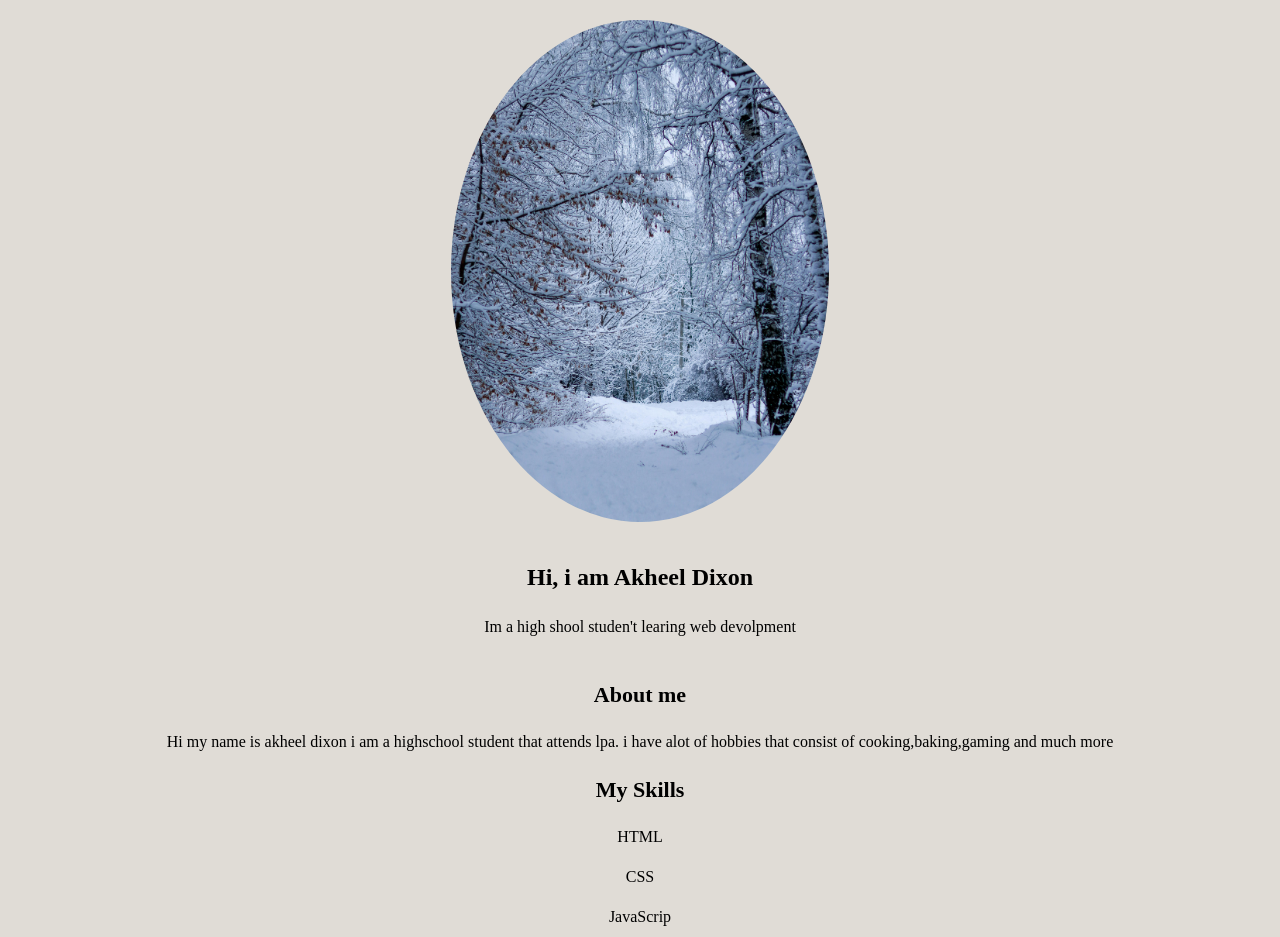
==== index.html @ cb34838e "Added Css" ====
<!DOCTYPE html> <!--This tells the browser what kind of file we're writing-->
<html>
 
 <head>
    <meta charset="UTF-8">
    <meta name="viewport" content="=width=device-width, initial-scale=1.0">
    <title> Akheel's Portfolio</title>
    <link href="style.css" rel="stylesheet">
 </head>

  <body>

 <section id="home" class="hero"> 
   <img src="snowy.jpg" alt="My Profile Picture" width=" 30%"/>
   <h2>Hi, i am <span class="accent">Akheel Dixon</span></h2>
      <p>Im a high shool studen't learing web devolpment</p>

 </section>

<section id="about" class="section">
   <H2> About me </H2>
   <p> Hi my name is akheel dixon i am a highschool student that attends lpa. i have alot of hobbies that consist of cooking,baking,gaming and much more</p>
</section>


<section id="skills" class="section">
   <h2> My Skills </h2>
   <div class=""grid>
      <div>HTML</div>
      <div>CSS</div>
      <div>JavaScrip</div>
   </div>
</section>


</body>


</html>
---- style.css ----
*{
    margin: 0;
    padding: 0;
    box-sizing: border-box;
}

body{
    background-color: rgb(224, 220, 214);
    text-align:center;
    line-height: 2.5;
}


.hero{
    padding: 20px 10px;
}

.hero img{
    border-radius: 50%;
    margin-bottom: 10px;

}


.section h2{
   font-size: 22px;
}

.hero h2{
    font: 100px;
}


.grid{
    display: grid;
    gap: 15px;
}

.grip div{
    padding: 20px;
    border-radius: 40px;
    background-color: blueviolet;
}
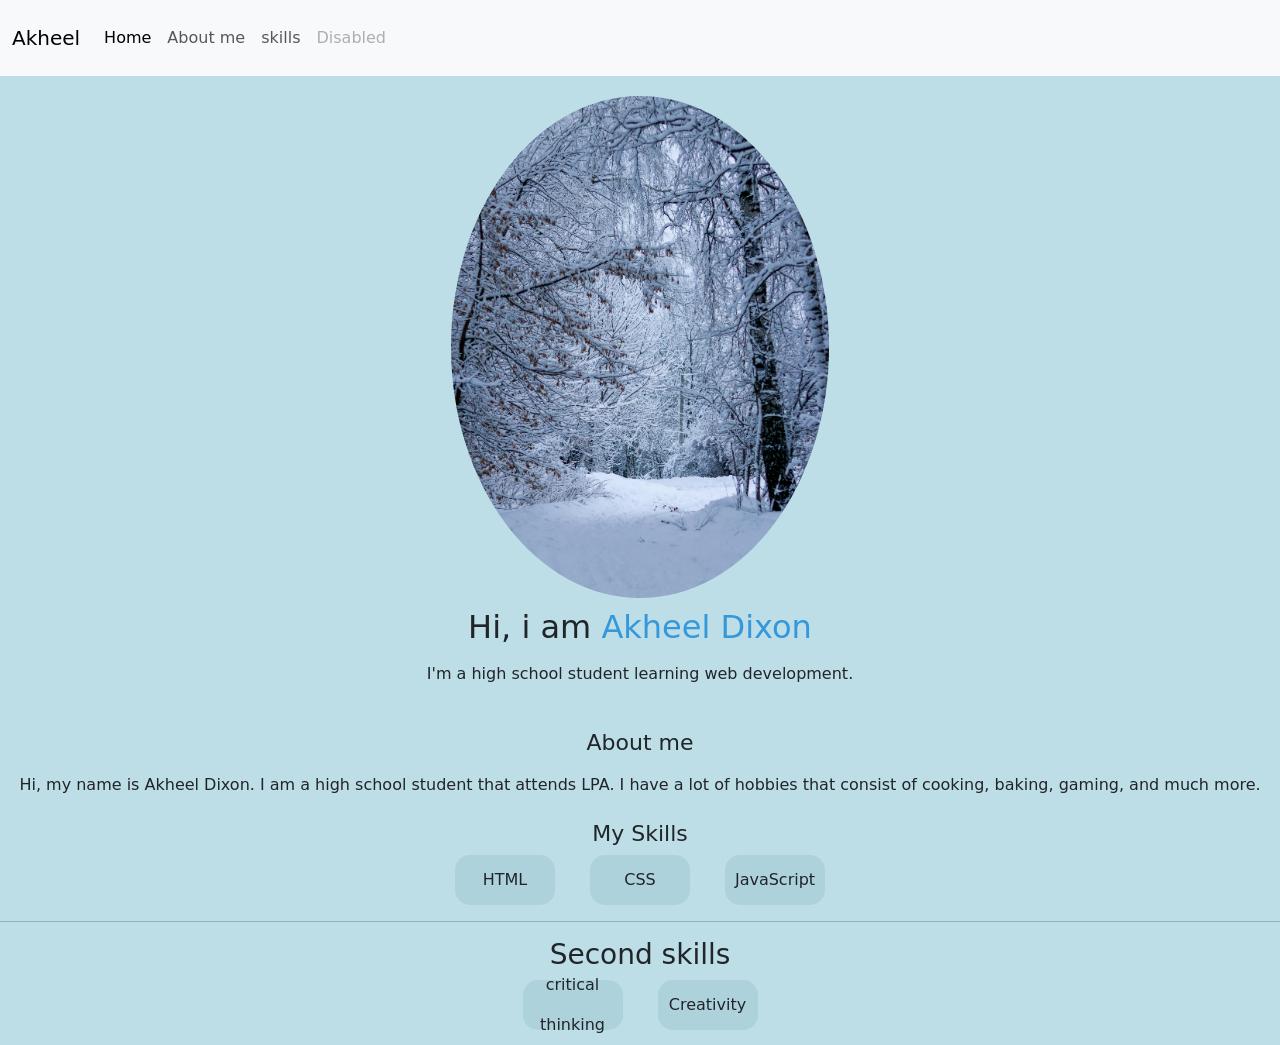
==== commit 29a864b9: "Advanced html css and boostrap" ====
--- a/index.html
+++ b/index.html
@@ -3,37 +3,157 @@
  
  <head>
     <meta charset="UTF-8">
-    <meta name="viewport" content="=width=device-width, initial-scale=1.0">
+    <meta name="viewport" content="width=device-width, initial-scale=1.0">
     <title> Akheel's Portfolio</title>
+    <link href="https://cdn.jsdelivr.net/npm/bootstrap@5.3.7/dist/css/bootstrap.min.css" rel="stylesheet" integrity="sha384-LN+7fdVzj6u52u30Kp6M/trliBMCMKTyK833zpbD+pXdCLuTusPj697FH4R/5mcr" crossorigin="anonymous">
     <link href="style.css" rel="stylesheet">
  </head>
+
+
+<nav class="navbar navbar-expand-lg bg-body-tertiary">
+  <div class="container-fluid">
+    <a class="navbar-brand" href="#">Akheel</a>
+    <button class="navbar-toggler" type="button" data-bs-toggle="collapse" data-bs-target="#navbarNavAltMarkup" aria-controls="navbarNavAltMarkup" aria-expanded="false" aria-label="Toggle navigation">
+      <span class="navbar-toggler-icon"></span>
+    </button>
+    <div class="collapse navbar-collapse" id="navbarNavAltMarkup">
+      <div class="navbar-nav">
+        <a class="nav-link active" aria-current="page" href="index.html">Home</a>
+        <a class="nav-link" href="#about">About me</a>
+        <a class="nav-link" href="#skills">skills</a>
+        <a class="nav-link disabled" aria-disabled="true">Disabled</a>
+      </div>
+    </div>
+  </div>
+</nav>
+
 
   <body>
 
  <section id="home" class="hero"> 
-   <img src="snowy.jpg" alt="My Profile Picture" width=" 30%"/>
+   <img src="snowy.jpg" alt="My Profile Picture" width="30%"/>
    <h2>Hi, i am <span class="accent">Akheel Dixon</span></h2>
-      <p>Im a high shool studen't learing web devolpment</p>
+      <p>I'm a high school student learning web development.</p>
 
  </section>
 
 <section id="about" class="section">
-   <H2> About me </H2>
-   <p> Hi my name is akheel dixon i am a highschool student that attends lpa. i have alot of hobbies that consist of cooking,baking,gaming and much more</p>
+   <h2> About me </h2>
+   <p> Hi, my name is Akheel Dixon. I am a high school student that attends LPA. I have a lot of hobbies that consist of cooking, baking, gaming, and much more.</p>
 </section>
 
 
 <section id="skills" class="section">
    <h2> My Skills </h2>
-   <div class=""grid>
+   <div class="grid">
       <div>HTML</div>
       <div>CSS</div>
-      <div>JavaScrip</div>
+      <div>JavaScript</div>
    </div>
 </section>
 
 
-</body>
+<hr/>
+<section id="second skills" class="Part 2 of skills">
+<h3> Second skills </h3>
+<div class="2nd grid">
+<div>critical thinking</div>
+<div>Creativity</div>
+</div>
+</section>
 
 
+
+
+
+<script src="https://cdn.jsdelivr.net/npm/bootstrap@5.3.7/dist/js/bootstrap.bundle.min.js" integrity="sha384-ndDqU0Gzau9qJ1lfW4pNLlhNTkCfHzAVBReH9diLvGRem5+R9g2FzA8ZGN954O5Q" crossorigin="anonymous"></script>
+  
+
+
+
+
+
+
+
+
+
+
+
+
+
+
+
+
+
+
+
+
+
+
+
+
+
+
+
+
+
+
+
+
+
+
+
+
+
+
+
+
+
+
+
+
+
+
+
+
+
+
+
+
+
+
+
+
+
+
+
+
+
+
+
+
+
+
+
+
+
+
+
+
+
+
+
+
+
+
+
+
+
+
+
+
+
+
+
+</body>
 </html>
--- a/style.css
+++ b/style.css
@@ -5,7 +5,7 @@
 }
 
 body{
-    background-color: rgb(224, 220, 214);
+    background-color: rgba(160, 208, 220, 0.686);
     text-align:center;
     line-height: 2.5;
 }
@@ -31,13 +31,37 @@
 }
 
 
-.grid{
-    display: grid;
-    gap: 15px;
+.grid {
+  display: flex;
+  gap: 35px;
+  justify-content: center;
 }
 
-.grip div{
-    padding: 20px;
-    border-radius: 40px;
-    background-color: blueviolet;
+.grid div {
+  padding: 10px;
+  border-radius: 15px;
+  background-color: rgba(160, 200, 209, 0.52);
+  width: 100px; 
+  height: 50px;
+  display: flex;             
+  align-items: center;       
+  justify-content: center;    
+  text-align: center;        
+}
+
+
+
+
+
+
+
+@media (max-width: 768px) {
+  body {
+    background-color: rgb(79, 76, 76);
+  }
+}
+
+
+.accent {
+  color: #3498db; /* Change this to any color you like */
 }
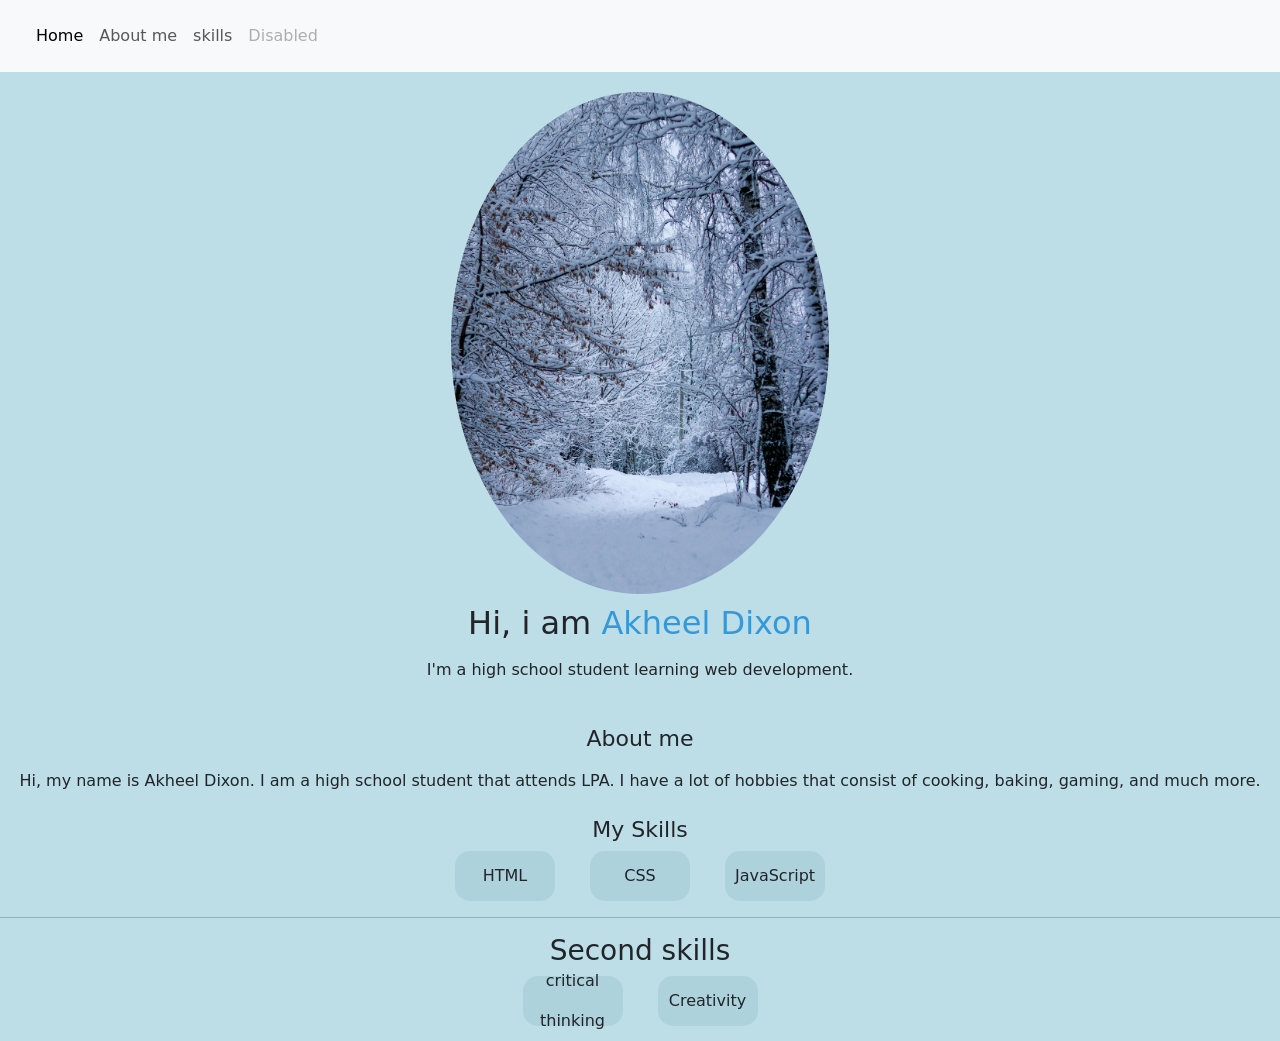
==== commit 7570c1d9: "dihh" ====
--- a/index.html
+++ b/index.html
@@ -12,7 +12,9 @@
 
 <nav class="navbar navbar-expand-lg bg-body-tertiary">
   <div class="container-fluid">
-    <a class="navbar-brand" href="#">Akheel</a>
+    <a class="navbar-brand" href="#">
+      <p id="greeting"></p>
+    </a>
     <button class="navbar-toggler" type="button" data-bs-toggle="collapse" data-bs-target="#navbarNavAltMarkup" aria-controls="navbarNavAltMarkup" aria-expanded="false" aria-label="Toggle navigation">
       <span class="navbar-toggler-icon"></span>
     </button>
@@ -68,80 +70,7 @@
 
 <script src="https://cdn.jsdelivr.net/npm/bootstrap@5.3.7/dist/js/bootstrap.bundle.min.js" integrity="sha384-ndDqU0Gzau9qJ1lfW4pNLlhNTkCfHzAVBReH9diLvGRem5+R9g2FzA8ZGN954O5Q" crossorigin="anonymous"></script>
   
-
-
-
-
-
-
-
-
-
-
-
-
-
-
-
-
-
-
-
-
-
-
-
-
-
-
-
-
-
-
-
-
-
-
-
-
-
-
-
-
-
-
-
-
-
-
-
-
-
-
-
-
-
-
-
-
-
-
-
-
-
-
-
-
-
-
-
-
-
-
-
-
-
-
+<script src="scriptjs"></script>
 
 
 
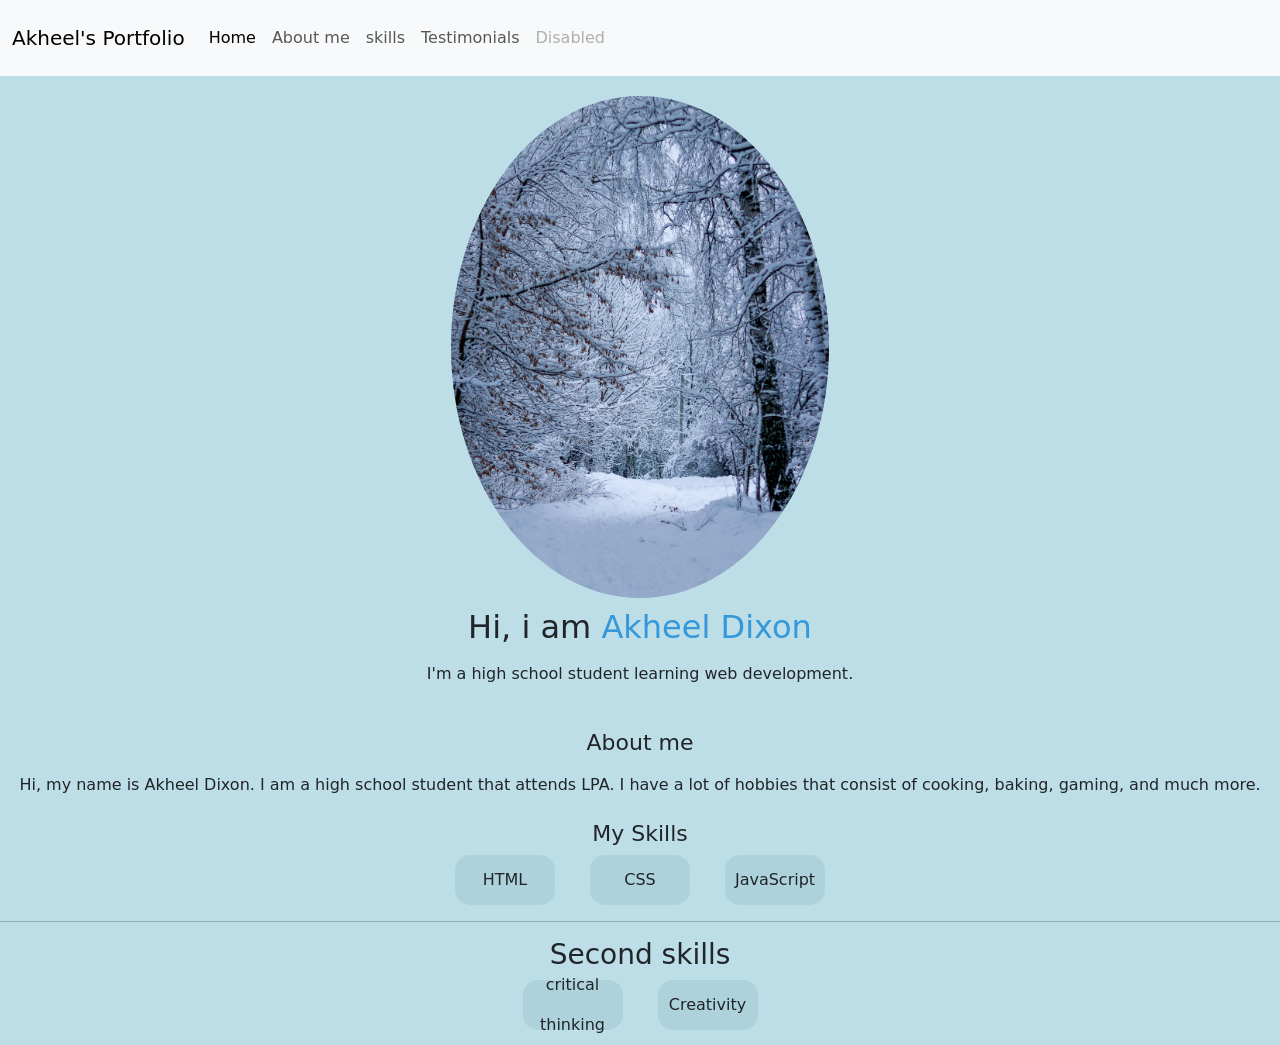
==== commit f52abaf6: "yo we added terminals" ====
--- a/index.html
+++ b/index.html
@@ -6,6 +6,7 @@
     <meta name="viewport" content="width=device-width, initial-scale=1.0">
     <title> Akheel's Portfolio</title>
     <link href="https://cdn.jsdelivr.net/npm/bootstrap@5.3.7/dist/css/bootstrap.min.css" rel="stylesheet" integrity="sha384-LN+7fdVzj6u52u30Kp6M/trliBMCMKTyK833zpbD+pXdCLuTusPj697FH4R/5mcr" crossorigin="anonymous">
+    <link href="https://cdnjs.cloudflare.com/ajax/libs/font-awesome/6.0.0-beta3/css/all.min.css" rel="stylesheet">
     <link href="style.css" rel="stylesheet">
  </head>
 
@@ -13,7 +14,7 @@
 <nav class="navbar navbar-expand-lg bg-body-tertiary">
   <div class="container-fluid">
     <a class="navbar-brand" href="#">
-      <p id="greeting"></p>
+      Akheel's Portfolio
     </a>
     <button class="navbar-toggler" type="button" data-bs-toggle="collapse" data-bs-target="#navbarNavAltMarkup" aria-controls="navbarNavAltMarkup" aria-expanded="false" aria-label="Toggle navigation">
       <span class="navbar-toggler-icon"></span>
@@ -21,8 +22,9 @@
     <div class="collapse navbar-collapse" id="navbarNavAltMarkup">
       <div class="navbar-nav">
         <a class="nav-link active" aria-current="page" href="index.html">Home</a>
-        <a class="nav-link" href="#about">About me</a>
-        <a class="nav-link" href="#skills">skills</a>
+        <a class="nav-link" href="index.html#about">About me</a>
+        <a class="nav-link" href="index.html#skills">skills</a>
+        <a class="nav-link" href="testimonials.html">Testimonials</a>
         <a class="nav-link disabled" aria-disabled="true">Disabled</a>
       </div>
     </div>
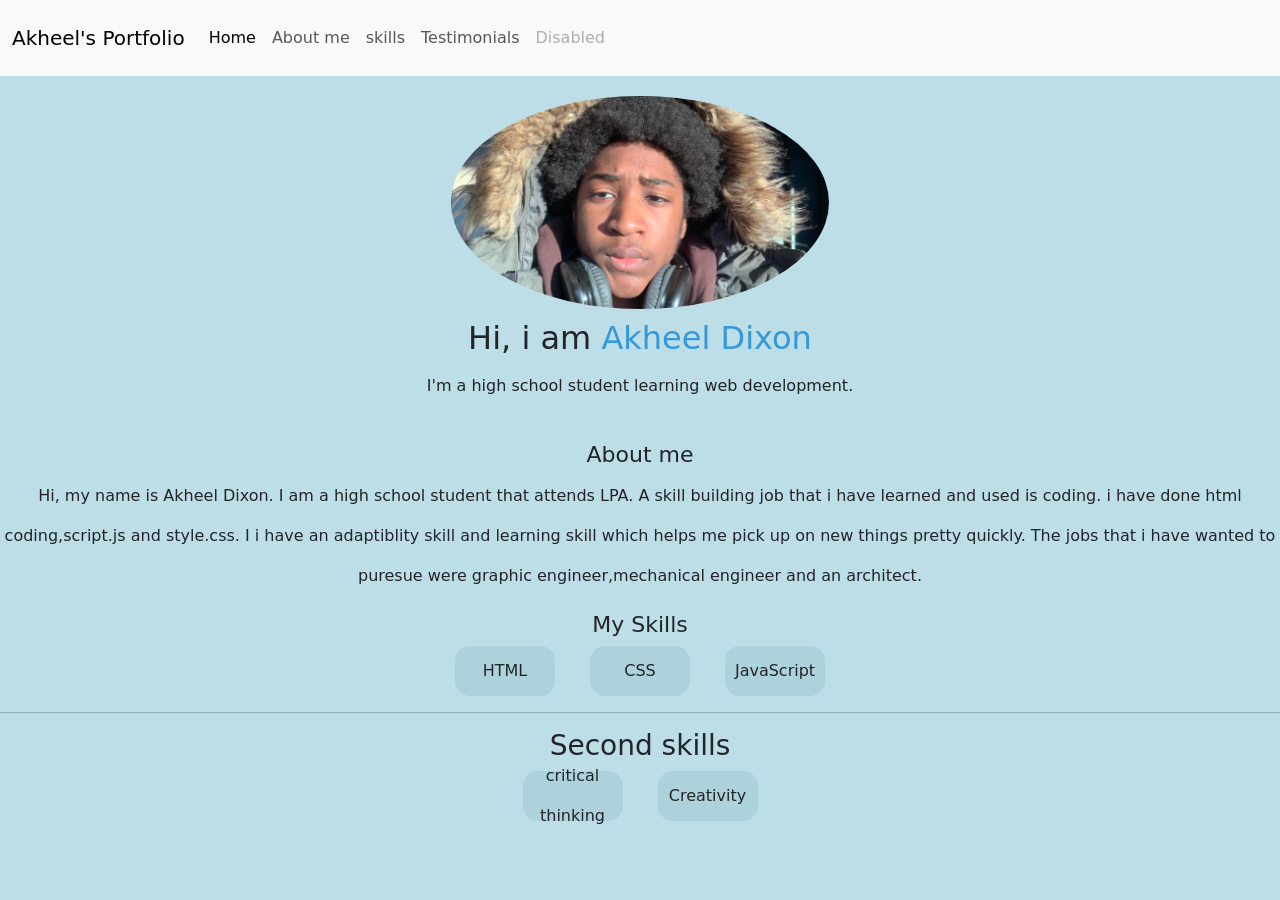
==== commit 376657bc: "Yoo new codeed" ====
--- a/index.html
+++ b/index.html
@@ -1,90 +1,95 @@
 <!DOCTYPE html> <!--This tells the browser what kind of file we're writing-->
 <html>
- 
- <head>
-    <meta charset="UTF-8">
-    <meta name="viewport" content="width=device-width, initial-scale=1.0">
+  <head>
+    <meta charset="UTF-8" />
+    <meta name="viewport" content="width=device-width, initial-scale=1.0" />
     <title> Akheel's Portfolio</title>
-    <link href="https://cdn.jsdelivr.net/npm/bootstrap@5.3.7/dist/css/bootstrap.min.css" rel="stylesheet" integrity="sha384-LN+7fdVzj6u52u30Kp6M/trliBMCMKTyK833zpbD+pXdCLuTusPj697FH4R/5mcr" crossorigin="anonymous">
-    <link href="https://cdnjs.cloudflare.com/ajax/libs/font-awesome/6.0.0-beta3/css/all.min.css" rel="stylesheet">
-    <link href="style.css" rel="stylesheet">
- </head>
-
-
-<nav class="navbar navbar-expand-lg bg-body-tertiary">
-  <div class="container-fluid">
-    <a class="navbar-brand" href="#">
-      Akheel's Portfolio
-    </a>
-    <button class="navbar-toggler" type="button" data-bs-toggle="collapse" data-bs-target="#navbarNavAltMarkup" aria-controls="navbarNavAltMarkup" aria-expanded="false" aria-label="Toggle navigation">
-      <span class="navbar-toggler-icon"></span>
-    </button>
-    <div class="collapse navbar-collapse" id="navbarNavAltMarkup">
-      <div class="navbar-nav">
-        <a class="nav-link active" aria-current="page" href="index.html">Home</a>
-        <a class="nav-link" href="index.html#about">About me</a>
-        <a class="nav-link" href="index.html#skills">skills</a>
-        <a class="nav-link" href="testimonials.html">Testimonials</a>
-        <a class="nav-link disabled" aria-disabled="true">Disabled</a>
-      </div>
-    </div>
-  </div>
-</nav>
-
+    <link
+      href="https://cdn.jsdelivr.net/npm/bootstrap@5.3.7/dist/css/bootstrap.min.css"
+      rel="stylesheet"
+      integrity="sha384-LN+7fdVzj6u52u30Kp6M/trliBMCMKTyK833zpbD+pXdCLuTusPj697FH4R/5mcr"
+      crossorigin="anonymous"
+    />
+    <link
+      href="https://cdnjs.cloudflare.com/ajax/libs/font-awesome/6.0.0-beta3/css/all.min.css"
+      rel="stylesheet"
+    />
+    <link href="style.css" rel="stylesheet" />
+  </head>
 
   <body>
+    <nav class="navbar navbar-expand-lg bg-body-tertiary">
+      <div class="container-fluid">
+        <a class="navbar-brand" href="#">Akheel's Portfolio</a>
+        <button
+          class="navbar-toggler"
+          type="button"
+          data-bs-toggle="collapse"
+          data-bs-target="#navbarNavAltMarkup"
+          aria-controls="navbarNavAltMarkup"
+          aria-expanded="false"
+          aria-label="Toggle navigation"
+        >
+          <span class="navbar-toggler-icon"></span>
+        </button>
+        <div class="collapse navbar-collapse" id="navbarNavAltMarkup">
+          <div class="navbar-nav">
+            <a class="nav-link active" aria-current="page" href="index.html"
+              >Home</a
+            >
+            <a class="nav-link" href="index.html#about">About me</a>
+            <a class="nav-link" href="index.html#skills">skills</a>
+            <a class="nav-link" href="testimonials.html">Testimonials</a>
+            <a class="nav-link disabled" aria-disabled="true">Disabled</a>
+          </div>
+        </div>
+      </div>
+    </nav>
 
- <section id="home" class="hero"> 
-   <img src="snowy.jpg" alt="My Profile Picture" width="30%"/>
-   <h2>Hi, i am <span class="accent">Akheel Dixon</span></h2>
+    <section id="home" class="hero">
+      <img src="Akheel mog.png" alt="My Profile Picture" width="30%" />
+      <h2>
+        Hi, i am <span class="accent">Akheel Dixon</span>
+      </h2>
       <p>I'm a high school student learning web development.</p>
+    </section>
 
- </section>
+    <section id="about" class="section">
+      <h2> About me </h2>
+      <p>
+        Hi, my name is Akheel Dixon. I am a high school student that attends
+        LPA. A skill building job that i have learned and used is coding. i
+        have done html coding,script.js and style.css. I i have an adaptiblity
+        skill and learning skill which helps me pick up on new things pretty
+        quickly. The jobs that i have wanted to puresue were graphic
+        engineer,mechanical engineer and an architect.
+      </p>
+    </section>
 
-<section id="about" class="section">
-   <h2> About me </h2>
-   <p> Hi, my name is Akheel Dixon. I am a high school student that attends LPA. I have a lot of hobbies that consist of cooking, baking, gaming, and much more.</p>
-</section>
+    <section id="skills" class="section">
+      <h2> My Skills </h2>
+      <div class="grid">
+        <div>HTML</div>
+        <div>CSS</div>
+        <div>JavaScript</div>
+      </div>
+    </section>
 
+    <hr />
+    <section id="second skills" class="Part 2 of skills">
+      <h3> Second skills </h3>
+      <div class="2nd grid">
+        <div>critical thinking</div>
+        <div>Creativity</div>
+      </div>
+    </section>
 
-<section id="skills" class="section">
-   <h2> My Skills </h2>
-   <div class="grid">
-      <div>HTML</div>
-      <div>CSS</div>
-      <div>JavaScript</div>
-   </div>
-</section>
+    <script
+      src="https://cdn.jsdelivr.net/npm/bootstrap@5.3.7/dist/js/bootstrap.bundle.min.js"
+      integrity="sha384-ndDqU0Gzau9qJ1lfW4pNLlhNTkCfHzAVBReH9diLvGRem5+R9g2FzA8ZGN954O5Q"
+      crossorigin="anonymous"
+    ></script>
 
-
-<hr/>
-<section id="second skills" class="Part 2 of skills">
-<h3> Second skills </h3>
-<div class="2nd grid">
-<div>critical thinking</div>
-<div>Creativity</div>
-</div>
-</section>
-
-
-
-
-
-<script src="https://cdn.jsdelivr.net/npm/bootstrap@5.3.7/dist/js/bootstrap.bundle.min.js" integrity="sha384-ndDqU0Gzau9qJ1lfW4pNLlhNTkCfHzAVBReH9diLvGRem5+R9g2FzA8ZGN954O5Q" crossorigin="anonymous"></script>
-  
-<script src="scriptjs"></script>
-
-
-
-
-
-
-
-
-
-
-
-
-
-</body>
-</html>+    <script src="script.js"></script>
+  </body>
+</html>
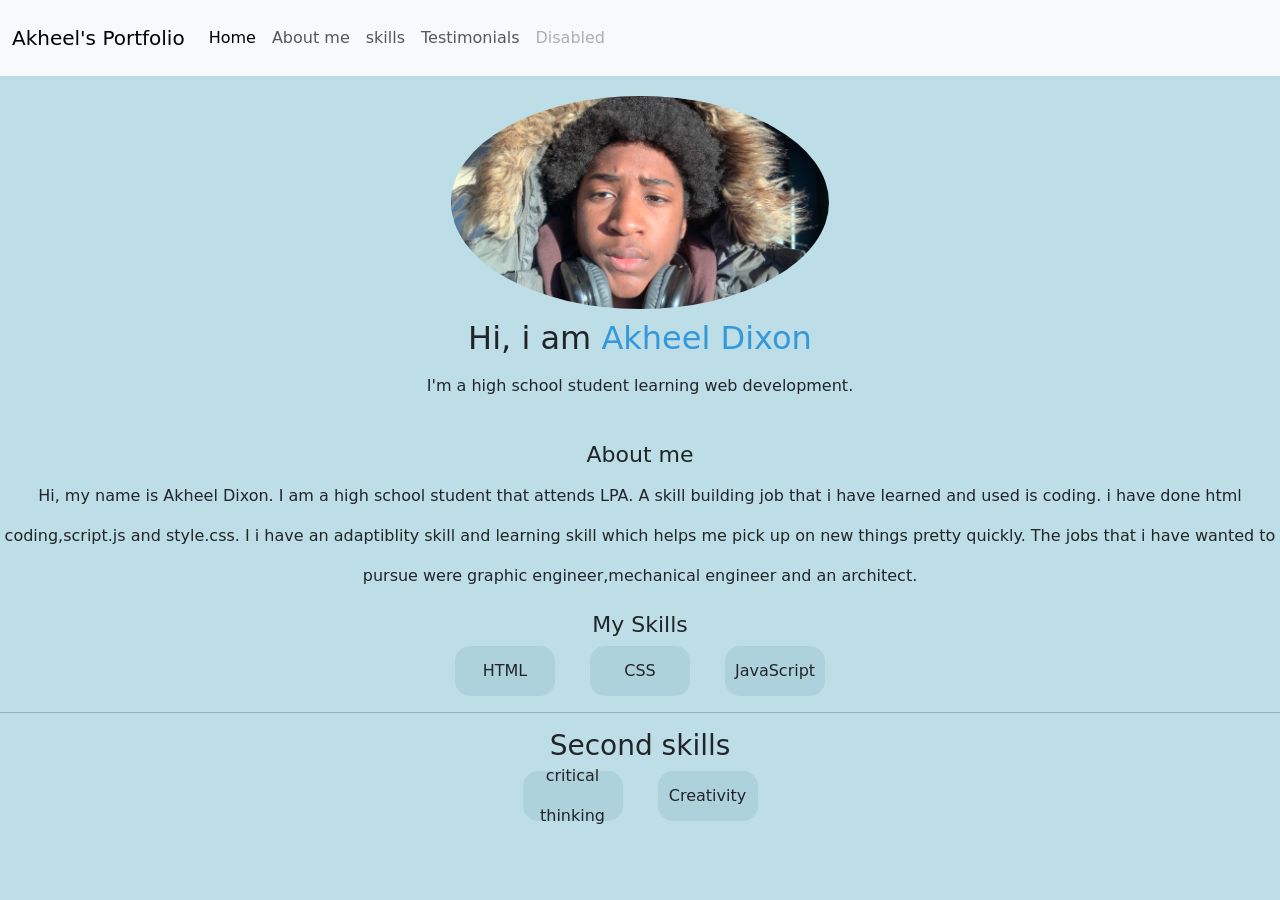
==== commit 112506f2: "Yooo finally finished" ====
--- a/index.html
+++ b/index.html
@@ -61,7 +61,7 @@
         LPA. A skill building job that i have learned and used is coding. i
         have done html coding,script.js and style.css. I i have an adaptiblity
         skill and learning skill which helps me pick up on new things pretty
-        quickly. The jobs that i have wanted to puresue were graphic
+        quickly. The jobs that i have wanted to pursue were graphic
         engineer,mechanical engineer and an architect.
       </p>
     </section>
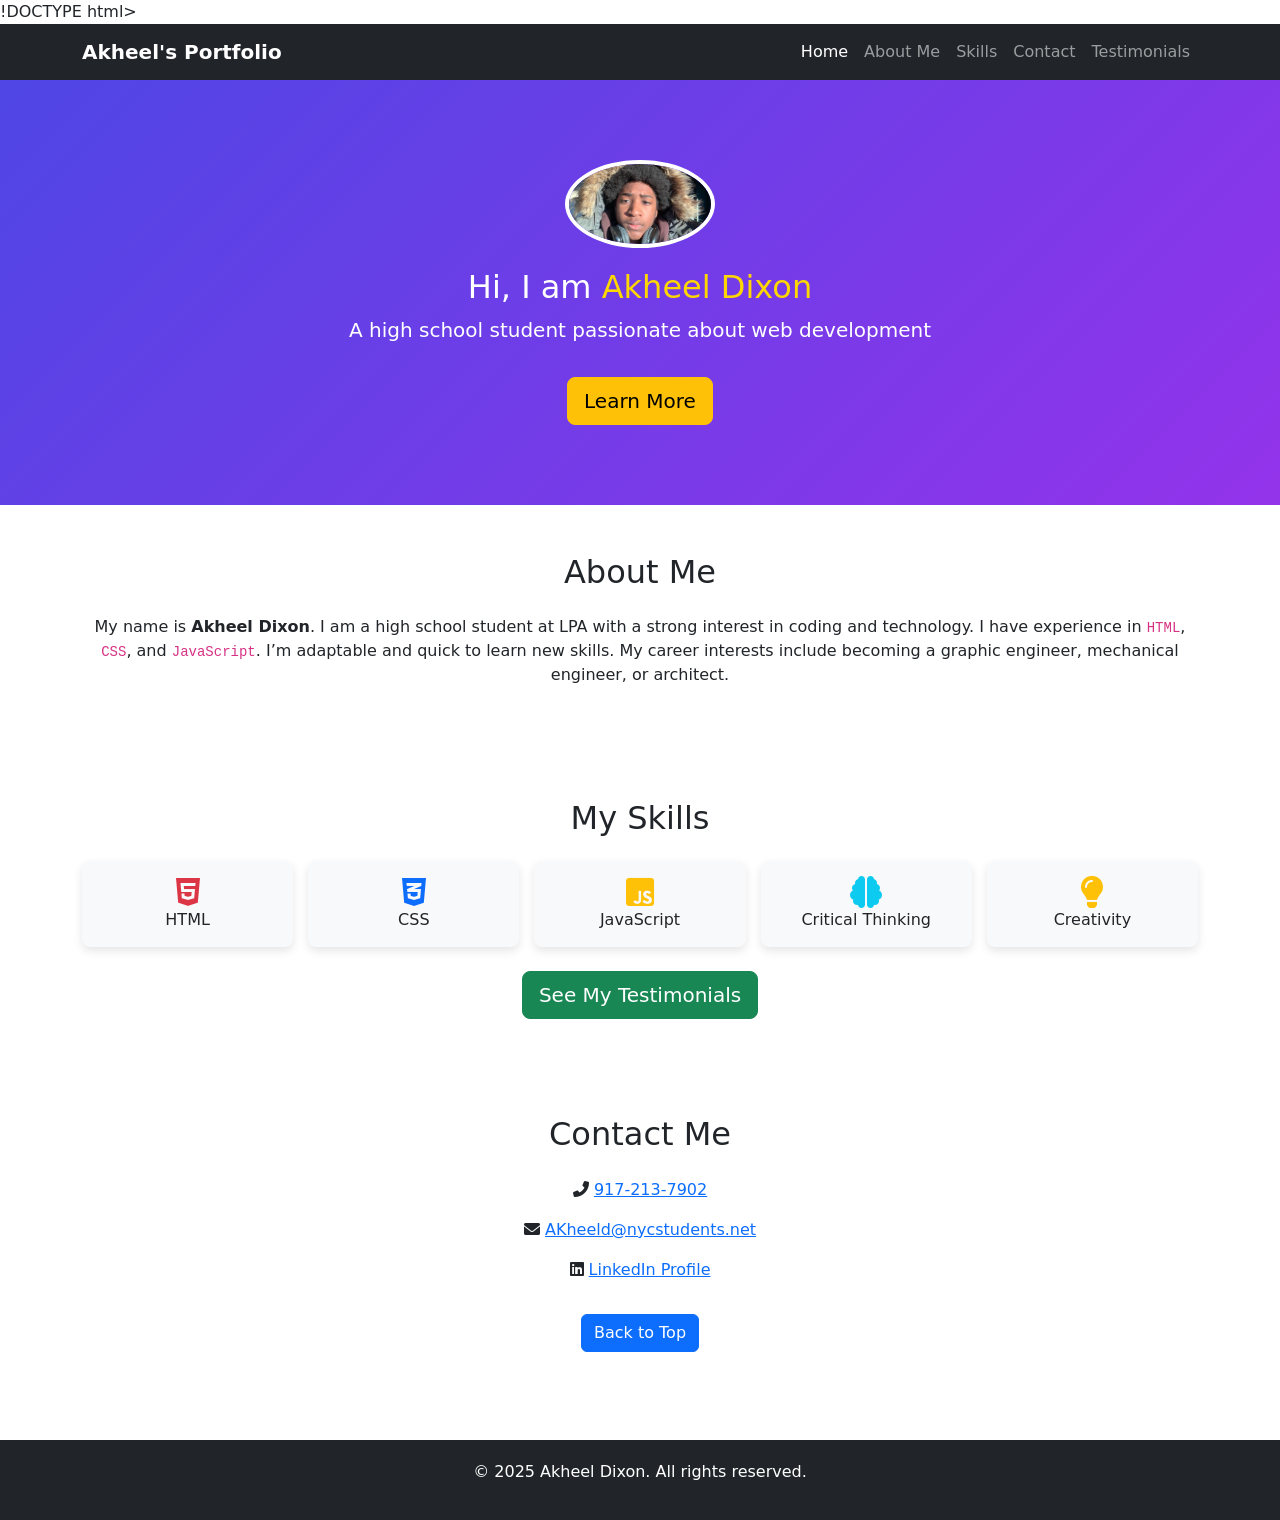
==== commit 394d877d: "Yooooo I COOOKED" ====
--- a/index.html
+++ b/index.html
@@ -1,95 +1,139 @@
-<!DOCTYPE html> <!--This tells the browser what kind of file we're writing-->
-<html>
-  <head>
-    <meta charset="UTF-8" />
-    <meta name="viewport" content="width=device-width, initial-scale=1.0" />
-    <title> Akheel's Portfolio</title>
-    <link
-      href="https://cdn.jsdelivr.net/npm/bootstrap@5.3.7/dist/css/bootstrap.min.css"
-      rel="stylesheet"
-      integrity="sha384-LN+7fdVzj6u52u30Kp6M/trliBMCMKTyK833zpbD+pXdCLuTusPj697FH4R/5mcr"
-      crossorigin="anonymous"
-    />
-    <link
-      href="https://cdnjs.cloudflare.com/ajax/libs/font-awesome/6.0.0-beta3/css/all.min.css"
-      rel="stylesheet"
-    />
-    <link href="style.css" rel="stylesheet" />
-  </head>
+!DOCTYPE html>
+<html lang="en">
+<head>
+<meta charset="UTF-8" />
+<meta name="viewport" content="width=device-width, initial-scale=1.0" />
+<title>Akheel's Portfolio</title>
+<link
+href="https://cdn.jsdelivr.net/npm/bootstrap@5.3.7/dist/css/bootstrap.min.css"
+rel="stylesheet"
+/>
+<link
+href="https://cdnjs.cloudflare.com/ajax/libs/font-awesome/6.0.0-beta3/css/all.min.css"
+rel="stylesheet"
+/>
+<style>
+/* Hero Section Styling */
+.hero {
+text-align: center;
+padding: 80px 20px;
+background: linear-gradient(135deg, #4f46e5, #9333ea);
+color: white;
+}
+.hero img {
+border-radius: 50%;
+border: 4px solid white;
+margin-bottom: 20px;
+}
+.accent {
+color: #ffd700;
+}
+/* Skills Section */
+.skills-grid {
+display: grid;
+grid-template-columns: repeat(auto-fit, minmax(120px, 1fr));
+gap: 15px;
+text-align: center;
+}
+.skills-grid div {
+background: #f8f9fa;
+padding: 15px;
+border-radius: 8px;
+transition: transform 0.3s;
+box-shadow: 0 4px 10px rgba(0,0,0,0.1);
+}
+.skills-grid div:hover {
+transform: translateY(-5px);
+background: #e9ecef;
+}
+footer {
+background: #212529;
+color: white;
+text-align: center;
+padding: 20px;
+margin-top: 40px;
+}
+</style>
+</head>
 
-  <body>
-    <nav class="navbar navbar-expand-lg bg-body-tertiary">
-      <div class="container-fluid">
-        <a class="navbar-brand" href="#">Akheel's Portfolio</a>
-        <button
-          class="navbar-toggler"
-          type="button"
-          data-bs-toggle="collapse"
-          data-bs-target="#navbarNavAltMarkup"
-          aria-controls="navbarNavAltMarkup"
-          aria-expanded="false"
-          aria-label="Toggle navigation"
-        >
-          <span class="navbar-toggler-icon"></span>
-        </button>
-        <div class="collapse navbar-collapse" id="navbarNavAltMarkup">
-          <div class="navbar-nav">
-            <a class="nav-link active" aria-current="page" href="index.html"
-              >Home</a
-            >
-            <a class="nav-link" href="index.html#about">About me</a>
-            <a class="nav-link" href="index.html#skills">skills</a>
-            <a class="nav-link" href="testimonials.html">Testimonials</a>
-            <a class="nav-link disabled" aria-disabled="true">Disabled</a>
-          </div>
-        </div>
-      </div>
-    </nav>
+<body>
+<!-- Navbar -->
+<nav class="navbar navbar-expand-lg navbar-dark bg-dark sticky-top">
+<div class="container">
+<a class="navbar-brand fw-bold" href="#">Akheel's Portfolio</a>
+<button
+class="navbar-toggler"
+type="button"
+data-bs-toggle="collapse"
+data-bs-target="#navbarNav"
+>
+<span class="navbar-toggler-icon"></span>
+</button>
+<div class="collapse navbar-collapse" id="navbarNav">
+<div class="navbar-nav ms-auto">
+<a class="nav-link active" href="#home">Home</a>
+<a class="nav-link" href="#about">About Me</a>
+<a class="nav-link" href="#skills">Skills</a>
+<a class="nav-link" href="#contact">Contact</a>
+<a class="nav-link" href="testimonials.html">Testimonials</a> <!-- Added -->
+</div>
+</div>
+</div>
+</nav>
 
-    <section id="home" class="hero">
-      <img src="Akheel mog.png" alt="My Profile Picture" width="30%" />
-      <h2>
-        Hi, i am <span class="accent">Akheel Dixon</span>
-      </h2>
-      <p>I'm a high school student learning web development.</p>
-    </section>
+<!-- Hero -->
+<section id="home" class="hero">
+<img src="Akheel mog.png" alt="Profile Picture" width="150" />
+<h2>Hi, I am <span class="accent">Akheel Dixon</span></h2>
+<p class="lead">A high school student passionate about web development</p>
+<a href="#about" class="btn btn-warning btn-lg mt-3">Learn More</a>
+</section>
 
-    <section id="about" class="section">
-      <h2> About me </h2>
-      <p>
-        Hi, my name is Akheel Dixon. I am a high school student that attends
-        LPA. A skill building job that i have learned and used is coding. i
-        have done html coding,script.js and style.css. I i have an adaptiblity
-        skill and learning skill which helps me pick up on new things pretty
-        quickly. The jobs that i have wanted to pursue were graphic
-        engineer,mechanical engineer and an architect.
-      </p>
-    </section>
+<!-- About -->
+<section id="about" class="container py-5">
+<h2 class="text-center mb-4">About Me</h2>
+<p class="text-center">
+My name is <strong>Akheel Dixon</strong>. I am a high school student at LPA with a strong interest in coding and technology.
+I have experience in <code>HTML</code>, <code>CSS</code>, and <code>JavaScript</code>.
+I’m adaptable and quick to learn new skills. My career interests include becoming a
+graphic engineer, mechanical engineer, or architect.
+</p>
+</section>
 
-    <section id="skills" class="section">
-      <h2> My Skills </h2>
-      <div class="grid">
-        <div>HTML</div>
-        <div>CSS</div>
-        <div>JavaScript</div>
-      </div>
-    </section>
+<!-- Skills -->
+<section id="skills" class="container py-5">
+<h2 class="text-center mb-4">My Skills</h2>
+<div class="skills-grid">
+<div><i class="fab fa-html5 fa-2x text-danger"></i><br>HTML</div>
+<div><i class="fab fa-css3-alt fa-2x text-primary"></i><br>CSS</div>
+<div><i class="fab fa-js-square fa-2x text-warning"></i><br>JavaScript</div>
+<div><i class="fas fa-brain fa-2x text-info"></i><br>Critical Thinking</div>
+<div><i class="fas fa-lightbulb fa-2x text-warning"></i><br>Creativity</div>
+</div>
+<div class="text-center mt-4">
+<a href="testimonials.html" class="btn btn-success btn-lg">
+See My Testimonials
+</a>
+</div>
+</section>
 
-    <hr />
-    <section id="second skills" class="Part 2 of skills">
-      <h3> Second skills </h3>
-      <div class="2nd grid">
-        <div>critical thinking</div>
-        <div>Creativity</div>
-      </div>
-    </section>
+<!-- Contact -->
+<section id="contact" class="container py-5">
+<h2 class="text-center mb-4">Contact Me</h2>
+<div class="text-center">
+<p><i class="fas fa-phone-alt"></i> <a href="tel:917-213-7902">917-213-7902</a></p>
+<p><i class="fas fa-envelope"></i> <a href="mailto:AKheeld@nycstudents.net">AKheeld@nycstudents.net</a></p>
+<p><i class="fab fa-linkedin"></i> <a href="https://www.linkedin.com/in/akheel-dixon-123456789/" target="_blank">LinkedIn Profile</a></p>
+<a href="#home" class="btn btn-primary mt-3">Back to Top</a>
+</div>
+</section>
 
-    <script
-      src="https://cdn.jsdelivr.net/npm/bootstrap@5.3.7/dist/js/bootstrap.bundle.min.js"
-      integrity="sha384-ndDqU0Gzau9qJ1lfW4pNLlhNTkCfHzAVBReH9diLvGRem5+R9g2FzA8ZGN954O5Q"
-      crossorigin="anonymous"
-    ></script>
+<!-- Footer -->
+<footer>
+<p>&copy; 2025 Akheel Dixon. All rights reserved.</p>
+</footer>
 
-    <script src="script.js"></script>
-  </body>
-</html>
+<!-- Scripts -->
+<script src="https://cdn.jsdelivr.net/npm/bootstrap@5.3.7/dist/js/bootstrap.bundle.min.js"></script>
+</body>
+</html>
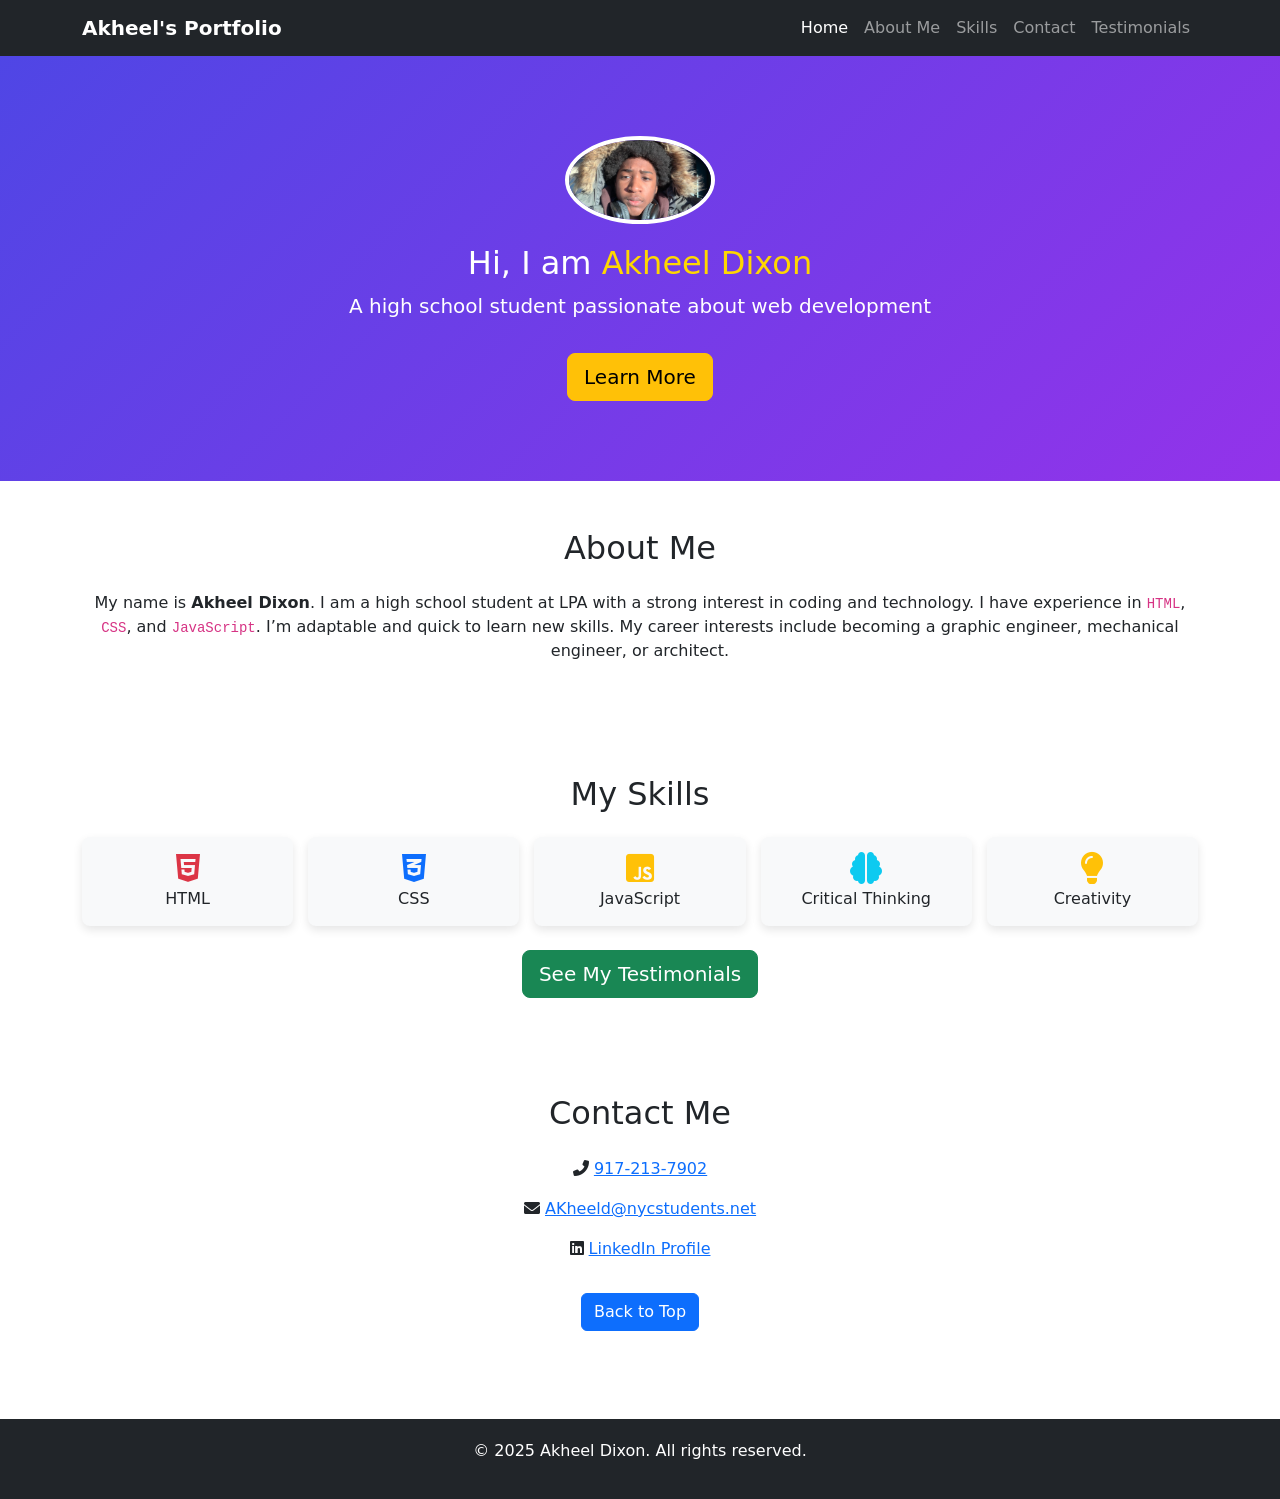
==== commit fb5c3e82: "merge" ====
--- a/index.html
+++ b/index.html
@@ -1,4 +1,4 @@
-!DOCTYPE html>
+<!DOCTYPE html>
 <html lang="en">
 <head>
 <meta charset="UTF-8" />
